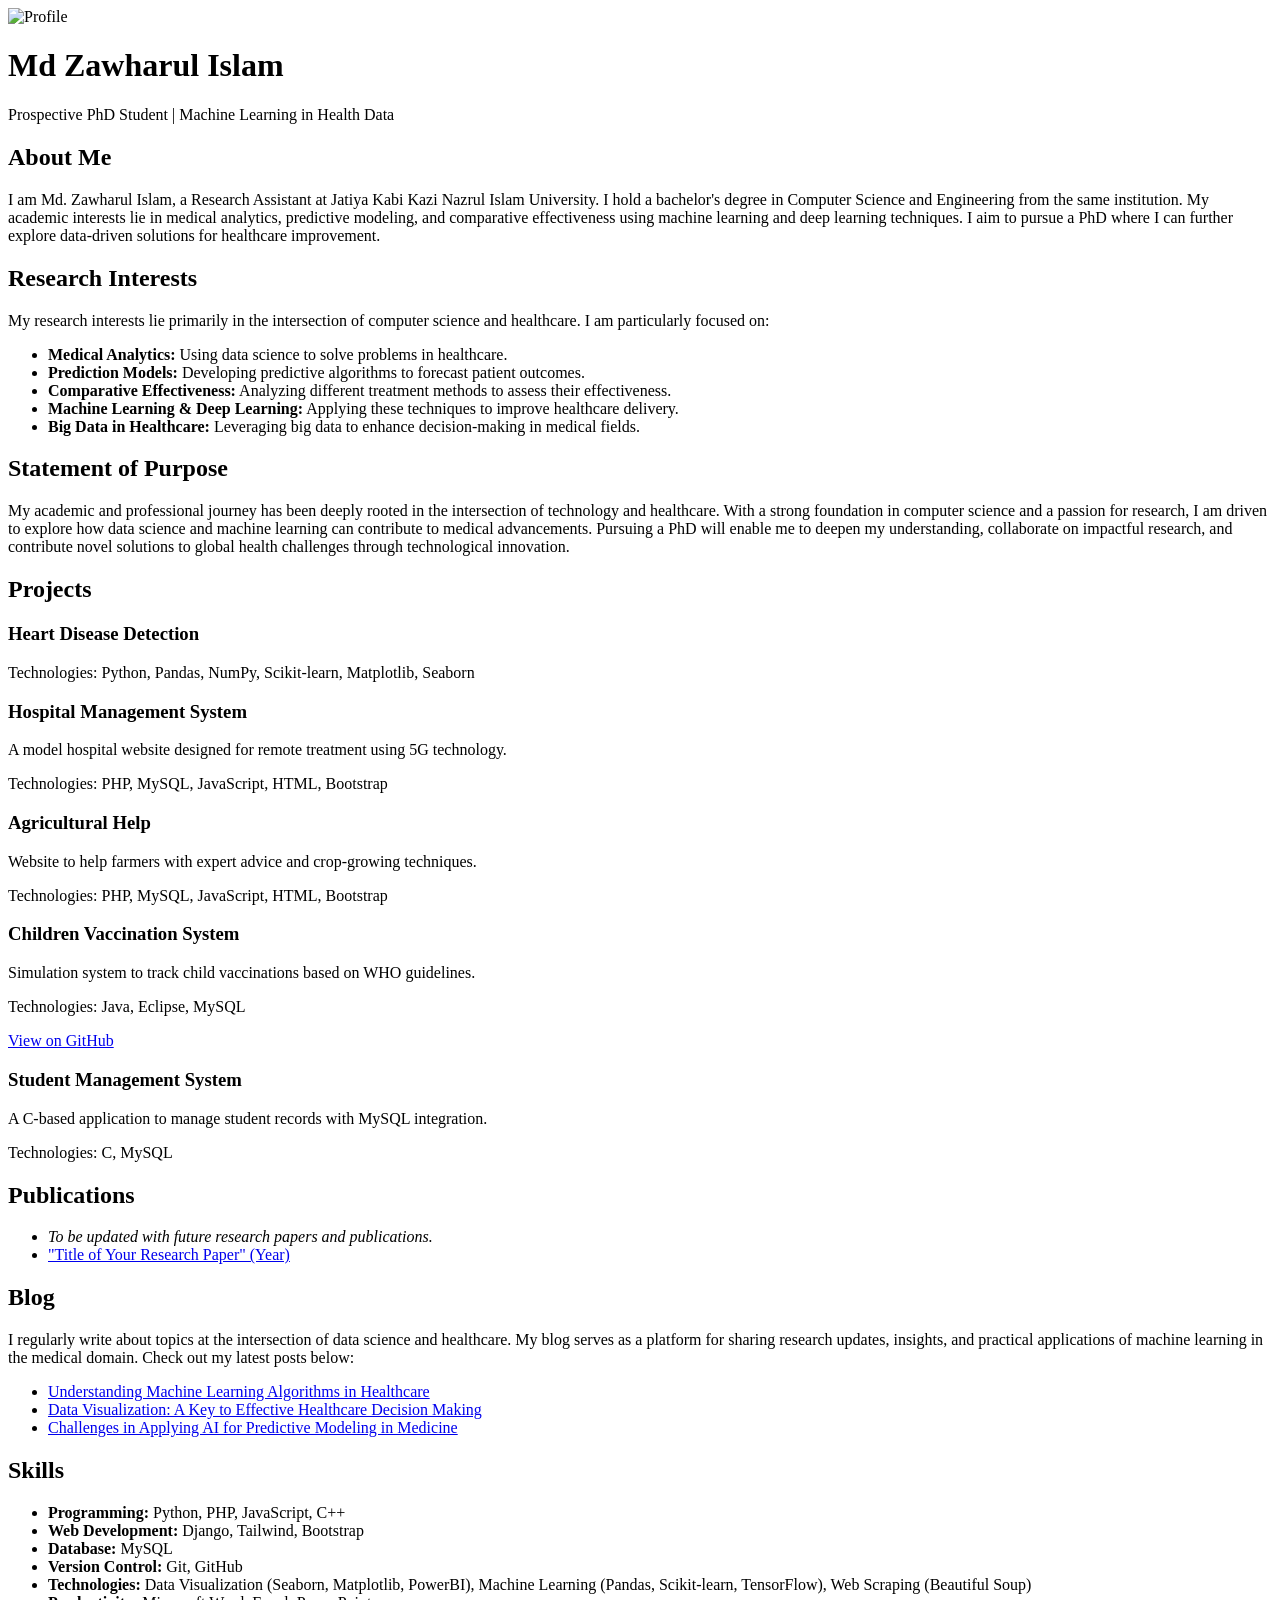
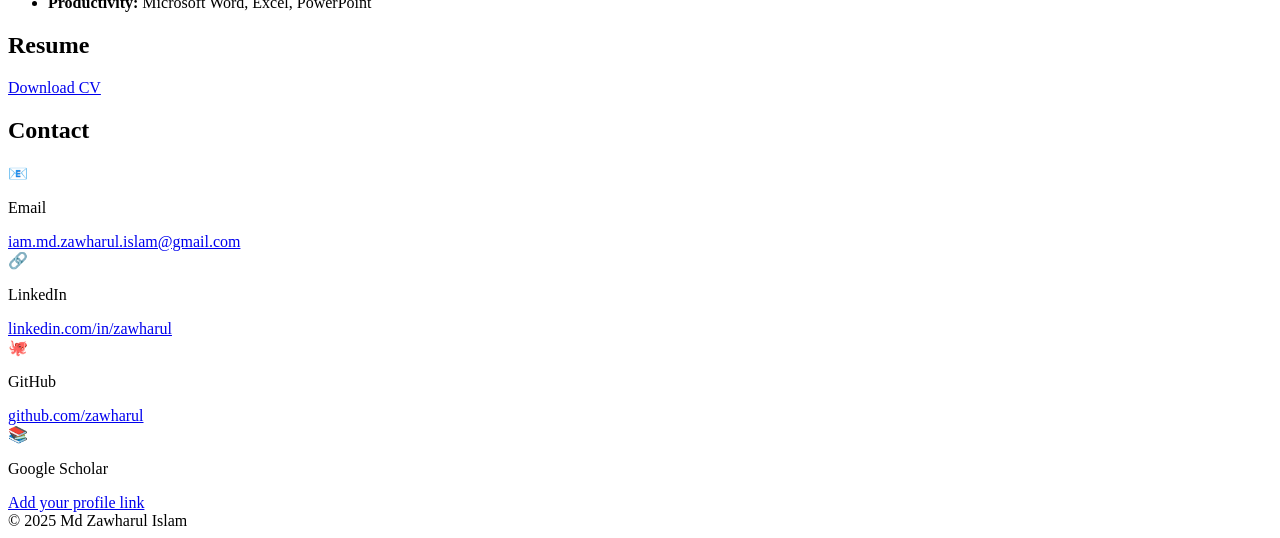
==== index.html.html @ b5ba5236 "Add files via upload" ====
<!DOCTYPE html>
<html lang="en">
<head>
  <meta charset="UTF-8" />
  <meta name="viewport" content="width=device-width, initial-scale=1.0" />
  <title>Md Zawharul Islam - PhD Portfolio</title>
  <script src="https://cdn.tailwindcss.com"></script>
  <script>
    tailwind.config = {
      theme: {
        extend: {
          animation: {
            fade: "fadeIn 2s ease-in-out",
          },
          keyframes: {
            fadeIn: {
              '0%': { opacity: 0 },
              '100%': { opacity: 1 },
            }
          },
        },
      },
    }
  </script>
</head>
<body class="bg-gradient-to-r from-slate-100 via-white to-slate-100 text-gray-800 font-sans animate-fade">
    <header class="bg-white shadow py-10 px-4 text-center">
        <div class="max-w-3xl mx-auto">
          <img src="https://www.flickr.com/photos/184569556@N03/54441267020/" alt="Profile" class="mx-auto w-28 h-28 sm:w-32 sm:h-32 rounded-full shadow-lg mb-4">
          <h1 class="text-3xl sm:text-4xl font-bold text-blue-700">Md Zawharul Islam</h1>
          <p class="text-base sm:text-lg mt-2 text-gray-600">
            Prospective PhD Student | Machine Learning in Health Data
          </p>
        </div>
      </header>      

  <main class="max-w-5xl mx-auto px-6 py-12">
    <section class="mb-12 px-4">
        <h2 class="text-3xl font-semibold border-b-2 border-blue-200 pb-3 mb-6">About Me</h2>
        <p class="text-gray-700 leading-relaxed text-base sm:text-lg max-w-3xl mx-auto">
          I am Md. Zawharul Islam, a Research Assistant at Jatiya Kabi Kazi Nazrul Islam University. I hold a bachelor's degree in Computer Science and Engineering from the same institution. My academic interests lie in medical analytics, predictive modeling, and comparative effectiveness using machine learning and deep learning techniques. I aim to pursue a PhD where I can further explore data-driven solutions for healthcare improvement.
        </p>
      </section>
      

    <!-- New Section: Research Interests -->
    <section class="mb-12">
      <h2 class="text-3xl font-semibold border-b-2 border-blue-200 pb-3 mb-6">Research Interests</h2>
      <p class="text-gray-700 leading-relaxed">
        My research interests lie primarily in the intersection of computer science and healthcare. I am particularly focused on:
        <ul class="list-disc list-inside space-y-2">
          <li><strong>Medical Analytics:</strong> Using data science to solve problems in healthcare.</li>
          <li><strong>Prediction Models:</strong> Developing predictive algorithms to forecast patient outcomes.</li>
          <li><strong>Comparative Effectiveness:</strong> Analyzing different treatment methods to assess their effectiveness.</li>
          <li><strong>Machine Learning & Deep Learning:</strong> Applying these techniques to improve healthcare delivery.</li>
          <li><strong>Big Data in Healthcare:</strong> Leveraging big data to enhance decision-making in medical fields.</li>
        </ul>
      </p>
    </section>

    <section class="mb-12">
      <h2 class="text-3xl font-semibold border-b-2 border-blue-200 pb-3 mb-6">Statement of Purpose</h2>
      <p class="text-gray-700 leading-relaxed">My academic and professional journey has been deeply rooted in the intersection of technology and healthcare. With a strong foundation in computer science and a passion for research, I am driven to explore how data science and machine learning can contribute to medical advancements. Pursuing a PhD will enable me to deepen my understanding, collaborate on impactful research, and contribute novel solutions to global health challenges through technological innovation.</p>
    </section>

    <section class="mb-12">
      <h2 class="text-3xl font-semibold border-b-2 border-blue-200 pb-3 mb-6">Projects</h2>
      <div class="grid grid-cols-1 md:grid-cols-2 gap-6">
        <div class="bg-white p-6 rounded-xl shadow">
          <h3 class="text-xl font-semibold text-blue-600">Heart Disease Detection</h3>
          <p class="text-sm mt-1">Technologies: Python, Pandas, NumPy, Scikit-learn, Matplotlib, Seaborn</p>
        </div>
        <div class="bg-white p-6 rounded-xl shadow">
          <h3 class="text-xl font-semibold text-blue-600">Hospital Management System</h3>
          <p class="mt-1">A model hospital website designed for remote treatment using 5G technology.</p>
          <p class="text-sm">Technologies: PHP, MySQL, JavaScript, HTML, Bootstrap</p>
        </div>
        <div class="bg-white p-6 rounded-xl shadow">
          <h3 class="text-xl font-semibold text-blue-600">Agricultural Help</h3>
          <p class="mt-1">Website to help farmers with expert advice and crop-growing techniques.</p>
          <p class="text-sm">Technologies: PHP, MySQL, JavaScript, HTML, Bootstrap</p>
        </div>
        <div class="bg-white p-6 rounded-xl shadow">
          <h3 class="text-xl font-semibold text-blue-600">Children Vaccination System</h3>
          <p class="mt-1">Simulation system to track child vaccinations based on WHO guidelines.</p>
          <p class="text-sm">Technologies: Java, Eclipse, MySQL</p>
          <a href="https://github.com/zawharul/Children-vaccination-information-system" class="text-blue-500 hover:underline text-sm" target="_blank">View on GitHub</a>
        </div>
        <div class="bg-white p-6 rounded-xl shadow">
          <h3 class="text-xl font-semibold text-blue-600">Student Management System</h3>
          <p class="mt-1">A C-based application to manage student records with MySQL integration.</p>
          <p class="text-sm">Technologies: C, MySQL</p>
        </div>
      </div>
    </section>

    <!-- New Section: Publications -->
    <section class="mb-12">
      <h2 class="text-3xl font-semibold border-b-2 border-blue-200 pb-3 mb-6">Publications</h2>
      <ul class="list-disc list-inside text-gray-700">
        <li><em>To be updated with future research papers and publications.</em></li>
        <li><a href="#" class="text-blue-500 hover:underline" target="_blank">"Title of Your Research Paper" (Year)</a></li>
      </ul>
    </section>

    <!-- New Section: Blog -->
    <section class="mb-12">
      <h2 class="text-3xl font-semibold border-b-2 border-blue-200 pb-3 mb-6">Blog</h2>
      <p class="text-gray-700 leading-relaxed">
        I regularly write about topics at the intersection of data science and healthcare. My blog serves as a platform for sharing research updates, insights, and practical applications of machine learning in the medical domain. Check out my latest posts below:
        <ul class="list-disc list-inside space-y-2">
          <li><a href="#" class="text-blue-500 hover:underline" target="_blank">Understanding Machine Learning Algorithms in Healthcare</a></li>
          <li><a href="#" class="text-blue-500 hover:underline" target="_blank">Data Visualization: A Key to Effective Healthcare Decision Making</a></li>
          <li><a href="#" class="text-blue-500 hover:underline" target="_blank">Challenges in Applying AI for Predictive Modeling in Medicine</a></li>
        </ul>
      </p>
    </section>

    <section class="mb-12">
      <h2 class="text-3xl font-semibold border-b-2 border-blue-200 pb-3 mb-6">Skills</h2>
      <ul class="list-disc list-inside text-gray-700 space-y-2">
        <li><strong>Programming:</strong> Python, PHP, JavaScript, C++</li>
        <li><strong>Web Development:</strong> Django, Tailwind, Bootstrap</li>
        <li><strong>Database:</strong> MySQL</li>
        <li><strong>Version Control:</strong> Git, GitHub</li>
        <li><strong>Technologies:</strong> Data Visualization (Seaborn, Matplotlib, PowerBI), Machine Learning (Pandas, Scikit-learn, TensorFlow), Web Scraping (Beautiful Soup)</li>
        <li><strong>Productivity:</strong> Microsoft Word, Excel, PowerPoint</li>
      </ul>
    </section>

    <section class="mb-12">
      <h2 class="text-3xl font-semibold border-b-2 border-blue-200 pb-3 mb-6">Resume</h2>
      <a href="resume.pdf" download class="inline-block bg-blue-600 text-white px-4 py-2 rounded-lg shadow hover:bg-blue-700 transition">Download CV</a>
    </section>

    <section class="mb-12">
        <h2 class="text-3xl font-semibold border-b-2 border-blue-200 pb-3 mb-6">Contact</h2>
        <div class="flex flex-wrap gap-4 text-gray-700">
          
          <div class="flex items-center space-x-3 bg-white p-4 rounded-xl shadow min-w-[280px]">
            <span class="text-blue-600 text-xl">📧</span>
            <div>
              <p class="font-semibold">Email</p>
              <a href="mailto:iam.md.zawharul.islam@gmail.com" class="text-blue-500 hover:underline text-sm">
                iam.md.zawharul.islam@gmail.com
              </a>
            </div>
          </div>
      
          <div class="flex items-center space-x-3 bg-white p-4 rounded-xl shadow min-w-[200px]">
            <span class="text-blue-600 text-xl">🔗</span>
            <div>
              <p class="font-semibold">LinkedIn</p>
              <a href="https://www.linkedin.com/in/zawharul/" target="_blank" class="text-blue-500 hover:underline text-sm">
                linkedin.com/in/zawharul
              </a>
            </div>
          </div>
      
          <div class="flex items-center space-x-3 bg-white p-4 rounded-xl shadow min-w-[200px]">
            <span class="text-blue-600 text-xl">🐙</span>
            <div>
              <p class="font-semibold">GitHub</p>
              <a href="https://github.com/zawharul" target="_blank" class="text-blue-500 hover:underline text-sm">
                github.com/zawharul
              </a>
            </div>
          </div>
      
          <div class="flex items-center space-x-3 bg-white p-4 rounded-xl shadow min-w-[200px]">
            <span class="text-blue-600 text-xl">📚</span>
            <div>
              <p class="font-semibold">Google Scholar</p>
              <a href="#" target="_blank" class="text-blue-500 hover:underline text-sm">
                Add your profile link
              </a>
            </div>
          </div>
      
        </div>
      </section>
      
      
  </main>

  <footer class="bg-white text-center py-4 shadow-inner">
    &copy; 2025 Md Zawharul Islam
  </footer>
</body>
</html>
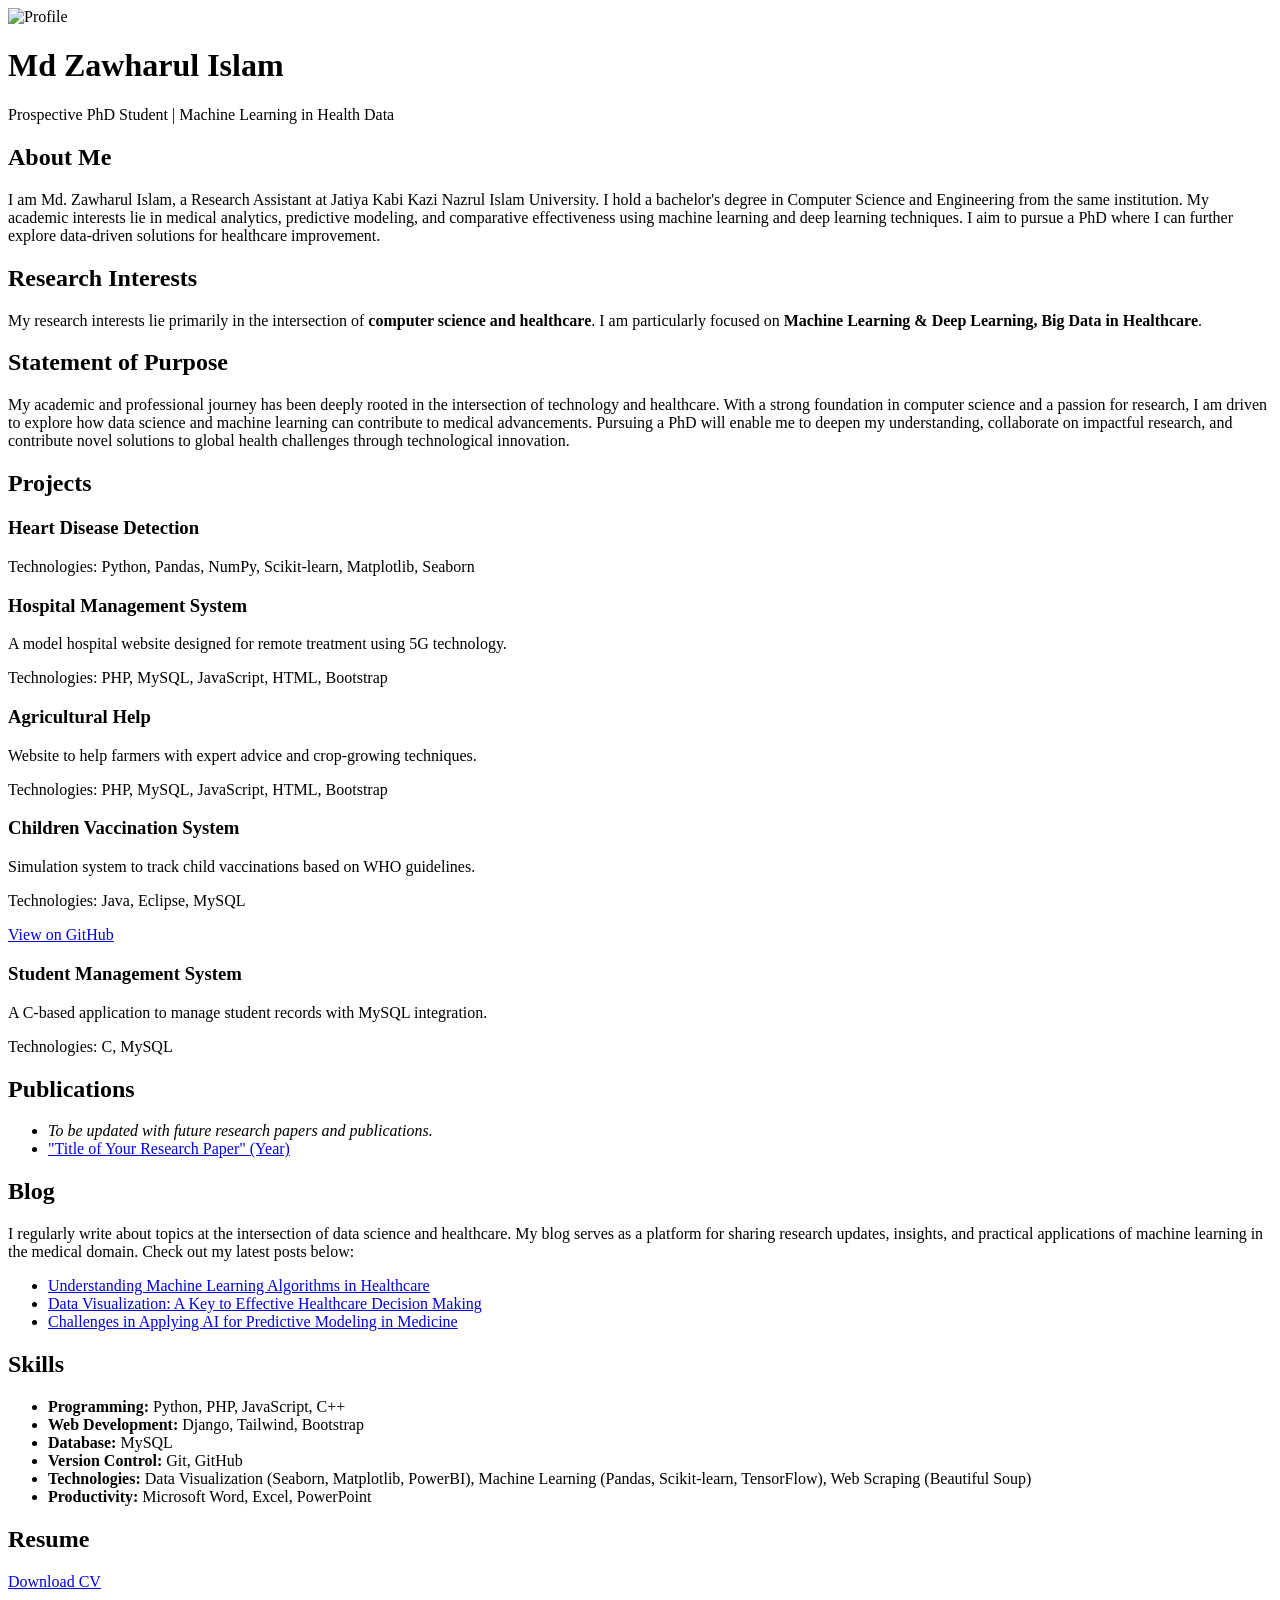
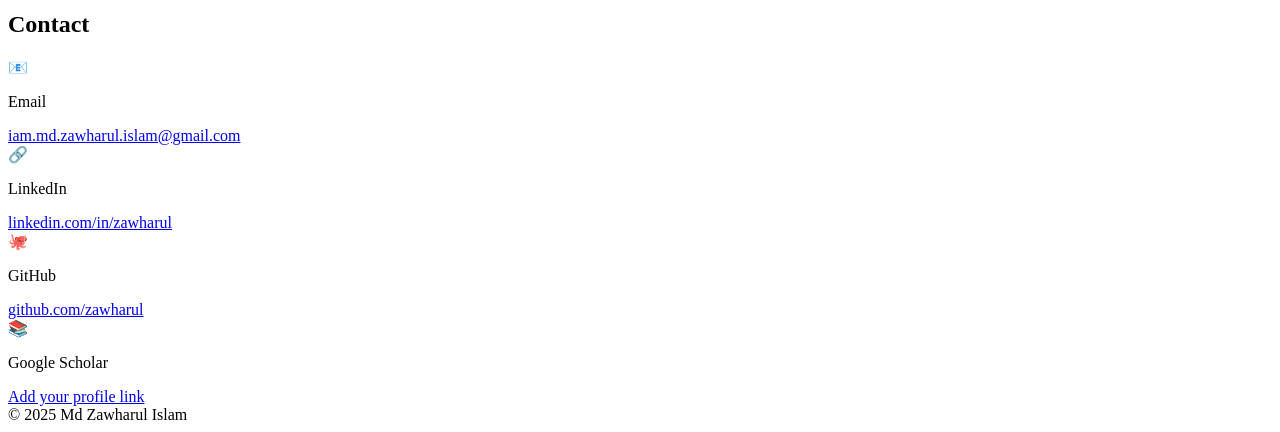
==== commit 33fd3d2b: "Update index.html.html" ====
--- a/index.html.html
+++ b/index.html.html
@@ -23,44 +23,40 @@
     }
   </script>
 </head>
-<body class="bg-gradient-to-r from-slate-100 via-white to-slate-100 text-gray-800 font-sans animate-fade">
+
+<body class="bg-[#F0F8FF] text-gray-800 font-sans animate-fade">
+
     <header class="bg-white shadow py-10 px-4 text-center">
         <div class="max-w-3xl mx-auto">
-          <img src="https://www.flickr.com/photos/184569556@N03/54441267020/" alt="Profile" class="mx-auto w-28 h-28 sm:w-32 sm:h-32 rounded-full shadow-lg mb-4">
+          <img src="ZAHIR.jpg" alt="Profile" class="mx-auto w-28 h-28 sm:w-32 sm:h-32 rounded-full shadow-lg mb-4">
           <h1 class="text-3xl sm:text-4xl font-bold text-blue-700">Md Zawharul Islam</h1>
           <p class="text-base sm:text-lg mt-2 text-gray-600">
             Prospective PhD Student | Machine Learning in Health Data
           </p>
         </div>
-      </header>      
+      </header>    
 
   <main class="max-w-5xl mx-auto px-6 py-12">
     <section class="mb-12 px-4">
         <h2 class="text-3xl font-semibold border-b-2 border-blue-200 pb-3 mb-6">About Me</h2>
-        <p class="text-gray-700 leading-relaxed text-base sm:text-lg max-w-3xl mx-auto">
+        <p class="text-gray-700 leading-relaxed text-base sm:text-base max-w-3xl mx-auto">
           I am Md. Zawharul Islam, a Research Assistant at Jatiya Kabi Kazi Nazrul Islam University. I hold a bachelor's degree in Computer Science and Engineering from the same institution. My academic interests lie in medical analytics, predictive modeling, and comparative effectiveness using machine learning and deep learning techniques. I aim to pursue a PhD where I can further explore data-driven solutions for healthcare improvement.
         </p>
       </section>
-      
 
     <!-- New Section: Research Interests -->
     <section class="mb-12">
       <h2 class="text-3xl font-semibold border-b-2 border-blue-200 pb-3 mb-6">Research Interests</h2>
-      <p class="text-gray-700 leading-relaxed">
-        My research interests lie primarily in the intersection of computer science and healthcare. I am particularly focused on:
-        <ul class="list-disc list-inside space-y-2">
-          <li><strong>Medical Analytics:</strong> Using data science to solve problems in healthcare.</li>
-          <li><strong>Prediction Models:</strong> Developing predictive algorithms to forecast patient outcomes.</li>
-          <li><strong>Comparative Effectiveness:</strong> Analyzing different treatment methods to assess their effectiveness.</li>
-          <li><strong>Machine Learning & Deep Learning:</strong> Applying these techniques to improve healthcare delivery.</li>
-          <li><strong>Big Data in Healthcare:</strong> Leveraging big data to enhance decision-making in medical fields.</li>
-        </ul>
+      <p class="text-gray-700 leading-relaxed text-base sm:text-base">
+        My research interests lie primarily in the intersection of <strong>computer science and healthcare</strong>. I am particularly focused on <strong>Machine Learning & Deep Learning, Big Data in Healthcare</strong>.                         
       </p>
     </section>
 
     <section class="mb-12">
       <h2 class="text-3xl font-semibold border-b-2 border-blue-200 pb-3 mb-6">Statement of Purpose</h2>
-      <p class="text-gray-700 leading-relaxed">My academic and professional journey has been deeply rooted in the intersection of technology and healthcare. With a strong foundation in computer science and a passion for research, I am driven to explore how data science and machine learning can contribute to medical advancements. Pursuing a PhD will enable me to deepen my understanding, collaborate on impactful research, and contribute novel solutions to global health challenges through technological innovation.</p>
+      <p class="text-gray-700 leading-relaxed text-base sm:text-base">
+        My academic and professional journey has been deeply rooted in the intersection of technology and healthcare. With a strong foundation in computer science and a passion for research, I am driven to explore how data science and machine learning can contribute to medical advancements. Pursuing a PhD will enable me to deepen my understanding, collaborate on impactful research, and contribute novel solutions to global health challenges through technological innovation.
+      </p>
     </section>
 
     <section class="mb-12">
@@ -97,7 +93,7 @@
     <!-- New Section: Publications -->
     <section class="mb-12">
       <h2 class="text-3xl font-semibold border-b-2 border-blue-200 pb-3 mb-6">Publications</h2>
-      <ul class="list-disc list-inside text-gray-700">
+      <ul class="list-disc list-inside text-gray-700 text-base sm:text-base">
         <li><em>To be updated with future research papers and publications.</em></li>
         <li><a href="#" class="text-blue-500 hover:underline" target="_blank">"Title of Your Research Paper" (Year)</a></li>
       </ul>
@@ -106,7 +102,7 @@
     <!-- New Section: Blog -->
     <section class="mb-12">
       <h2 class="text-3xl font-semibold border-b-2 border-blue-200 pb-3 mb-6">Blog</h2>
-      <p class="text-gray-700 leading-relaxed">
+      <p class="text-gray-700 leading-relaxed text-base sm:text-base">
         I regularly write about topics at the intersection of data science and healthcare. My blog serves as a platform for sharing research updates, insights, and practical applications of machine learning in the medical domain. Check out my latest posts below:
         <ul class="list-disc list-inside space-y-2">
           <li><a href="#" class="text-blue-500 hover:underline" target="_blank">Understanding Machine Learning Algorithms in Healthcare</a></li>
@@ -118,7 +114,7 @@
 
     <section class="mb-12">
       <h2 class="text-3xl font-semibold border-b-2 border-blue-200 pb-3 mb-6">Skills</h2>
-      <ul class="list-disc list-inside text-gray-700 space-y-2">
+      <ul class="list-disc list-inside text-gray-700 text-base sm:text-base space-y-2">
         <li><strong>Programming:</strong> Python, PHP, JavaScript, C++</li>
         <li><strong>Web Development:</strong> Django, Tailwind, Bootstrap</li>
         <li><strong>Database:</strong> MySQL</li>
